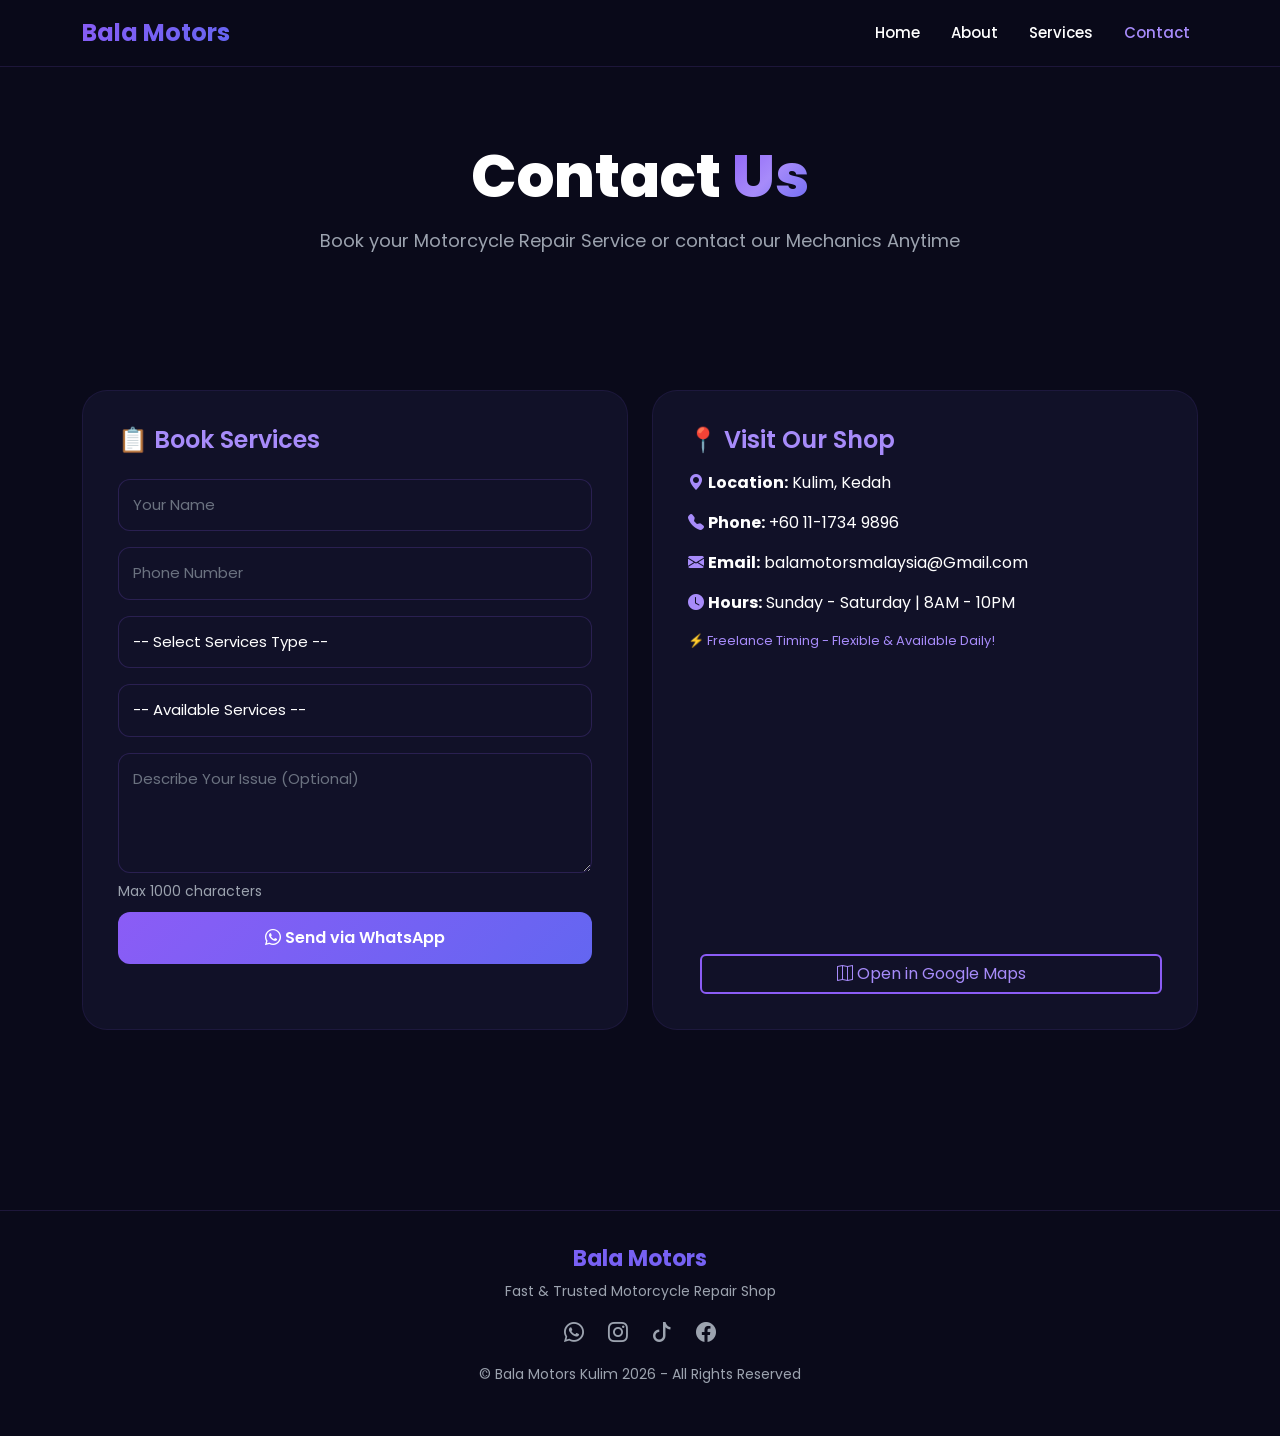
==== Contact.html @ bedce53d "First upload" ====
<!DOCTYPE html>
<html lang="en">
<head>
<meta charset="UTF-8">
<meta name="viewport" content="width=device-width, initial-scale=1.0">

<title>Contact | Bala Motors</title>

<link href="https://cdn.jsdelivr.net/npm/bootstrap@5.3.3/dist/css/bootstrap.min.css" rel="stylesheet">
<link rel="stylesheet" href="https://cdn.jsdelivr.net/npm/bootstrap-icons@1.11.3/font/bootstrap-icons.min.css">
<link href="https://fonts.googleapis.com/css2?family=Poppins:wght@300;400;500;600;700;800&display=swap" rel="stylesheet">
<link href="https://unpkg.com/aos@2.3.4/dist/aos.css" rel="stylesheet">
<link rel="stylesheet" href="style.css">

<style>

.contact-hero{
    padding:140px 0 60px;
    text-align:center;
}

.contact-hero h1{
    font-size:60px;
    font-weight:800;
}

.contact-hero .gradient-text{
    background:linear-gradient(135deg, #8b5cf6, #a78bfa, #6366f1);
    -webkit-background-clip:text;
    -webkit-text-fill-color:transparent;
    background-clip:text;
}

.contact-hero p{
    margin-top:15px;
    color:#9ca3af;
    font-size:18px;
}

.contact-section{
    padding:60px 0 100px;
}

#bookrepair{
    scroll-margin-top:120px;
}

.card-box{
    background:#111128;
    padding:35px;
    border-radius:25px;
    transition:.4s;
    border:1px solid rgba(139,92,246,0.1);
    height:100%;
}

.card-box:hover{
    transform:translateY(-10px);
    border-color:#8b5cf6;
    box-shadow:0 0 30px rgba(139,92,246,0.2);
}

.card-box h4{
    color:#a78bfa;
    font-weight:600;
}

iframe{
    border-radius:15px;
    margin-top:15px;
    border:1px solid rgba(139,92,246,0.2);
}

select.form-control{
    cursor:pointer;
}

.gradient-text-small{
    background:linear-gradient(135deg, #8b5cf6, #a78bfa);
    -webkit-background-clip:text;
    -webkit-text-fill-color:transparent;
    background-clip:text;
}

.text-purple{
    color:#a78bfa !important;
}

</style>

</head>
<body>

<!-- NAVBAR -->
<nav class="navbar navbar-expand-lg navbar-dark fixed-top">
<div class="container">
<a class="navbar-brand" href="index.html">Bala Motors</a>
<button class="navbar-toggler" data-bs-toggle="collapse" data-bs-target="#navbarNav">
<span class="navbar-toggler-icon"></span>
</button>
<div class="collapse navbar-collapse" id="navbarNav">
<ul class="navbar-nav ms-auto">
<li class="nav-item"><a class="nav-link" href="index.html">Home</a></li>
<li class="nav-item"><a class="nav-link" href="About.html">About</a></li>
<li class="nav-item"><a class="nav-link" href="Services.html">Services</a></li>
<li class="nav-item"><a class="nav-link active" href="Contact.html">Contact</a></li>
</ul>
</div>
</div>
</nav>

<!-- HERO -->
<section class="contact-hero">
<div class="container">
<h1 data-aos="fade-up">Contact <span class="gradient-text">Us</span></h1>
<p data-aos="fade-up" data-aos-delay="100">Book your Motorcycle Repair Service or contact our Mechanics Anytime</p>
</div>
</section>

<!-- CONTACT SECTION -->
<section id="bookrepair" class="contact-section">
<div class="container">
<div class="row g-4">

<!-- FORM -->
<div class="col-lg-6">
<div class="card-box">
<h4 class="mb-4">📋 Book Services</h4>

<form id="contactForm" onsubmit="sendBookingToWhatsApp(); return false;">

<input id="name" type="text" class="form-control mb-3" placeholder="Your Name" required>

<input id="phone" type="text" class="form-control mb-3" placeholder="Phone Number" required>

<select id="serviceType" class="form-control mb-3" required onchange="updateAvailableServices(this.value)">
<option value="">-- Select Services Type --</option>
<option value="major">🔧 Major Services (All Motorcycle Types)</option>
<option value="engine">⚙️ Engine & Carburetor Services</option>
<option value="wiring">⚡ Wiring & Electrical Services</option>
<option value="modification">🎨 Modification & Customization</option>
<option value="brake">🛑 Brake & Fuel Services</option>
<option value="tires">🔘 Tires & Wheels</option>
<option value="suspension">🔗 Suspension & Drive Chain</option>
<option value="misc">⭐ Miscellaneous & Special Services</option>
<option value="other">📞 Other Services (Describe Below)</option>
</select>

<select id="availableServices" class="form-control mb-3">
<option value="">-- Available Services --</option>
</select>

<div id="issueSection">
<textarea id="issueDescription" class="form-control mb-3" rows="4" placeholder="Describe Your Issue (Optional)" maxlength="1000"></textarea>
<small class="text-secondary" style="display:block;margin-top:-8px;margin-bottom:10px;">Max 1000 characters</small>
</div>

<button type="submit" class="btn btn-primary-custom w-100">
<i class="bi bi-whatsapp"></i> Send via WhatsApp
</button>

</form>

</div>
</div>

<!-- INFO -->
<div class="col-lg-6">
<div class="card-box">
<h4 class="mb-3">📍 Visit Our Shop</h4>

<p><i class="bi bi-geo-alt-fill text-purple"></i> <strong>Location:</strong> Kulim, Kedah</p>
<p><i class="bi bi-telephone-fill text-purple"></i> <strong>Phone:</strong> +60 11-1734 9896</p>
<p><i class="bi bi-envelope-fill text-purple"></i> <strong>Email:</strong> balamotorsmalaysia@Gmail.com</p>
<p><i class="bi bi-clock-fill text-purple"></i> <strong>Hours:</strong> Sunday - Saturday | 8AM - 10PM</p>
<p style="font-size:13px;color:#a78bfa;margin-top:5px;">⚡ Freelance Timing - Flexible & Available Daily!</p>

<iframe
src="https://www.google.com/maps/embed?pb=!1m18!1m12!1m3!1d3972.1234567890!2d100.123456!3d5.123456!2m3!1f0!2f0!3f0!3m2!1i1024!2i768!4f13.1!3m3!1m2!1s0x0%3A0x0!2zNcKwMDcnMjQuNCJOIDEwMMKwMDcnMjQuNCJF!5e0!3m2!1sen!2smy!4v1234567890"
width="100%"
height="250"
style="border:0;"
allowfullscreen=""
loading="lazy">
</iframe>

<a href="https://maps.app.goo.gl/sVNf9tMuWjyzAWJA9?g_st=ic" target="_blank" class="btn btn-outline-custom mt-3" style="display:block;text-align:center;">
<i class="bi bi-map"></i> Open in Google Maps
</a>

</div>
</div>

</div>
</div>
</section>

<!-- FOOTER -->
<footer>
<div class="container">
<h4>Bala Motors</h4>
<p class="text-secondary">Fast & Trusted Motorcycle Repair Shop</p>
<div class="social-icons">
<a href="https://wa.me/601117349896" target="_blank"><i class="bi bi-whatsapp"></i></a>
<a href="https://www.instagram.com/balamotors_kulim?igsh=MWhoMzZ2YWgzcnhmag%3D%3D&utm_source=qr" target="_blank"><i class="bi bi-instagram"></i></a>
<a href="https://www.tiktok.com/@bala.motors.kulim?_r=1&_t=ZS-96RLqEryTED" target="_blank"><i class="bi bi-tiktok"></i></a>
<a href="#"><i class="bi bi-facebook"></i></a>
</div>
<p class="text-secondary mt-3">© Bala Motors Kulim 2026 - All Rights Reserved</p>
</div>
</footer>

<script src="https://cdn.jsdelivr.net/npm/bootstrap@5.3.3/dist/js/bootstrap.bundle.min.js"></script>
<script src="https://unpkg.com/aos@2.3.4/dist/aos.js"></script>
<script src="script.js"></script>

</body>
</html>
---- style.css ----
/* ========================= */
/* BALA MOTORS - GLOBAL STYLES */
/* ========================= */

*{
    margin:0;
    padding:0;
    box-sizing:border-box;
    font-family:'Poppins',sans-serif;
}

html{
    scroll-behavior:smooth;
}

body{
    background:#0a0a1a;
    color:white;
    overflow-x:hidden;
}

/* ========================= */
/* NAVBAR - COMPACT */
/* ========================= */
.navbar{
    background:rgba(10,10,26,0.95);
    backdrop-filter:blur(15px);
    padding:10px 0;
    z-index:9999;
    border-bottom:1px solid rgba(139,92,246,0.15);
}

.navbar-brand{
    font-size:24px;
    font-weight:700;
    background:linear-gradient(135deg, #8b5cf6, #6366f1);
    -webkit-background-clip:text;
    -webkit-text-fill-color:transparent;
    background-clip:text;
}

.navbar-toggler{
    border:1px solid rgba(139,92,246,0.3);
    padding:5px 8px;
}

.navbar-toggler:focus{
    box-shadow:0 0 10px rgba(139,92,246,0.3);
}

.navbar-toggler-icon{
    background-image:url("data:image/svg+xml,%3csvg xmlns='http://www.w3.org/2000/svg' viewBox='0 0 30 30'%3e%3cpath stroke='rgba(139, 92, 246, 1)' stroke-linecap='round' stroke-miterlimit='10' stroke-width='2' d='M4 7h22M4 15h22M4 23h22'/%3e%3c/svg%3e");
}

.nav-link{
    color:white !important;
    margin-left:15px;
    transition:0.3s;
    font-weight:500;
    font-size:15px;
}

.nav-link:hover,
.nav-link.active{
    color:#a78bfa !important;
}

/* ========================= */
/* BUTTONS */
/* ========================= */
.btn-custom{
    padding:12px 28px;
    border-radius:50px;
    font-weight:600;
    border:none;
    transition:0.4s;
    text-decoration:none;
    display:inline-block;
    font-size:15px;
}

.btn-purple{
    background:linear-gradient(135deg, #8b5cf6, #6366f1);
    color:white;
    box-shadow:0 0 25px rgba(139,92,246,0.4);
}

.btn-purple:hover{
    transform:translateY(-5px);
    box-shadow:0 0 35px rgba(139,92,246,0.6);
    color:white;
}

.btn-outline-custom{
    border:2px solid #8b5cf6;
    color:#a78bfa;
    margin-left:12px;
}

.btn-outline-custom:hover{
    background:linear-gradient(135deg, #8b5cf6, #6366f1);
    color:white;
    transform:translateY(-5px);
    box-shadow:0 0 25px rgba(139,92,246,0.4);
}

.btn-primary-custom{
    background:linear-gradient(135deg, #8b5cf6, #6366f1);
    border:none;
    padding:14px;
    font-weight:600;
    border-radius:12px;
    color:white;
    transition:0.3s;
    cursor:pointer;
}

.btn-primary-custom:hover{
    box-shadow:0 0 30px rgba(139,92,246,0.5);
    color:white;
    transform:translateY(-2px);
}

/* ========================= */
/* SECTION TITLES */
/* ========================= */
.section-title{
    text-align:center;
    margin-bottom:50px;
}

.section-title h2{
    font-size:36px;
    font-weight:700;
}

.section-title p{
    color:#9ca3af;
    font-size:17px;
}

.text-secondary{
    color:#9ca3af !important;
}

.text-purple{
    color:#a78bfa !important;
}

/* ========================= */
/* CARDS */
/* ========================= */
.card-custom{
    background:#111128;
    padding:30px;
    border-radius:20px;
    transition:0.4s;
    border:1px solid rgba(139,92,246,0.1);
    height:100%;
}

.card-custom:hover{
    transform:translateY(-10px);
    border-color:#8b5cf6;
    box-shadow:0 0 30px rgba(139,92,246,0.2);
}

/* ========================= */
/* FORM */
/* ========================= */
.form-control{
    background:#111128;
    border:1px solid rgba(139,92,246,0.2);
    color:white;
    padding:14px;
    font-size:15px;
    border-radius:12px;
}

.form-control:focus{
    background:#111128;
    color:white;
    border-color:#8b5cf6;
    box-shadow:0 0 15px rgba(139,92,246,0.15);
}

.form-control::placeholder{
    color:#6b7280;
}

.form-control option{
    background:#111128;
    color:white;
}

textarea.form-control{
    resize:vertical;
}

/* ========================= */
/* FOOTER */
/* ========================= */
footer{
    background:#0a0a1a;
    padding:35px 0;
    text-align:center;
    margin-top:80px;
    border-top:1px solid rgba(139,92,246,0.15);
}

footer h4{
    background:linear-gradient(135deg, #8b5cf6, #6366f1);
    -webkit-background-clip:text;
    -webkit-text-fill-color:transparent;
    background-clip:text;
    font-weight:700;
    font-size:22px;
}

footer .text-secondary{
    color:#9ca3af !important;
    font-size:14px;
}

footer .social-icons{
    margin-top:15px;
}

footer .social-icons a{
    color:#9ca3af;
    font-size:20px;
    margin:0 10px;
    transition:0.3s;
    display:inline-block;
    text-decoration:none;
}

footer .social-icons a:hover{
    color:#8b5cf6;
    transform:translateY(-3px);
}

/* ========================= */
/* CHAT SYSTEM */
/* ========================= */
.chat-btn{
    position:fixed;
    bottom:25px;
    right:25px;
    width:55px;
    height:55px;
    background:linear-gradient(135deg, #8b5cf6, #6366f1);
    border-radius:50%;
    display:flex;
    align-items:center;
    justify-content:center;
    font-size:24px;
    cursor:pointer;
    z-index:999999;
    color:white;
    box-shadow:0 0 25px rgba(139,92,246,0.5);
    border:none;
    transition:0.3s;
    animation:pulse 2s infinite;
}

@keyframes pulse{
    0%{box-shadow:0 0 25px rgba(139,92,246,0.5);}
    50%{box-shadow:0 0 45px rgba(139,92,246,0.8);}
    100%{box-shadow:0 0 25px rgba(139,92,246,0.5);}
}

.chat-btn:hover{
    transform:scale(1.1);
    animation:none;
    box-shadow:0 0 50px rgba(139,92,246,0.9);
}

.chat-box{
    position:fixed;
    bottom:90px;
    right:25px;
    width:280px;
    background:#111128;
    border:1px solid #8b5cf6;
    border-radius:15px;
    display:none;
    flex-direction:column;
    z-index:999999;
    overflow:hidden;
}

.chat-header{
    background:linear-gradient(135deg, #8b5cf6, #6366f1);
    padding:10px 15px;
    display:flex;
    justify-content:space-between;
    align-items:center;
    font-weight:600;
    color:white;
    font-size:14px;
}

.chat-header span:last-child{
    cursor:pointer;
    font-size:18px;
}

.chat-header span:last-child:hover{
    color:#000;
}

.chat-body{
    padding:15px;
}

.chat-msg{
    font-size:14px;
    color:#9ca3af;
    margin-bottom:15px;
}

.chat-box button{
    width:100%;
    margin-top:8px;
    padding:10px;
    border:none;
    border-radius:8px;
    background:#1a1a3e;
    color:white;
    cursor:pointer;
    transition:0.3s;
    font-size:13px;
    text-align:left;
    padding-left:15px;
    border:1px solid rgba(139,92,246,0.2);
}

.chat-box button:hover{
    background:linear-gradient(135deg, #8b5cf6, #6366f1);
    transform:translateX(5px);
}

/* ========================= */
/* SCROLLBAR */
/* ========================= */
::-webkit-scrollbar{
    width:8px;
}

::-webkit-scrollbar-track{
    background:#0a0a1a;
}

::-webkit-scrollbar-thumb{
    background:#8b5cf6;
    border-radius:10px;
}

::-webkit-scrollbar-thumb:hover{
    background:#6366f1;
}

/* ========================= */
/* RESPONSIVE - TABLET */
/* ========================= */
@media(max-width:991px){
    .navbar{
        padding:8px 0;
    }
    .navbar-brand{
        font-size:20px;
    }
    .nav-link{
        margin-left:0;
        padding:10px 0;
        text-align:center;
        font-size:16px;
    }
    .navbar-collapse{
        background:rgba(10,10,26,0.98);
        border-radius:15px;
        padding:15px;
        margin-top:10px;
        border:1px solid rgba(139,92,246,0.2);
    }
    
    .hero{
        padding-top:80px;
        text-align:center;
    }
    .hero-text h1{
        font-size:36px;
    }
    .phone-container{
        margin-top:40px;
    }
    .phone-image{
        max-width:280px;
    }
    .stats{
        justify-content:center;
        gap:20px;
    }
    .stat-box h2{
        font-size:24px;
    }
    
    .btn-outline-custom{
        margin-left:0;
        margin-top:12px;
    }
    
    .section-title h2{
        font-size:28px;
    }
    .section-title p{
        font-size:15px;
    }
    
    .welcome-text{
        font-size:18px;
    }
    
    .services-hero h1,
    .about-hero h1,
    .contact-hero h1{
        font-size:38px;
    }
    
    .image-slider img{
        height:280px;
    }
    
    footer{
        padding:25px 0;
    }
    footer h4{
        font-size:20px;
    }
}

/* ========================= */
/* RESPONSIVE - MOBILE */
/* ========================= */
@media(max-width:576px){
    .navbar{
        padding:6px 0;
    }
    .navbar-brand{
        font-size:18px;
    }
    
    .hero{
        padding-top:70px;
        min-height:auto;
        padding-bottom:40px;
    }
    .hero-text h1{
        font-size:26px;
    }
    .hero-text .highlight{
        font-size:13px;
        padding:4px 10px;
    }
    .hero-text p{
        font-size:14px;
    }
    .hero-btns{
        margin-top:25px;
    }
    .hero-btns .btn-custom{
        display:block;
        width:100%;
        text-align:center;
        margin-bottom:10px;
    }
    .hero-btns .btn-outline-custom{
        margin-left:0;
    }
    
    .stats{
        gap:15px;
        margin-top:25px;
    }
    .stat-box h2{
        font-size:20px;
    }
    .stat-box p{
        font-size:12px;
    }
    
    .phone-container{
        margin-top:30px;
    }
    .phone-image{
        max-width:220px;
    }
    .phone-glow{
        width:200px;
        height:200px;
    }
    
    .section-title h2{
        font-size:22px;
    }
    .section-title p{
        font-size:14px;
    }
    
    .welcome-section{
        padding:40px 0;
    }
    .welcome-text{
        font-size:16px;
    }
    
    .image-slider img{
        height:200px;
    }
    .slider-btn{
        width:32px;
        height:32px;
        font-size:14px;
    }
    
    .services-hero,
    .about-hero{
        padding:100px 0 40px;
    }
    .services-hero h1,
    .about-hero h1{
        font-size:30px;
    }
    .services-hero p,
    .about-hero p{
        font-size:14px;
    }
    
    .contact-hero{
        padding:110px 0 40px;
    }
    .contact-hero h1{
        font-size:32px;
    }
    .contact-hero p{
        font-size:14px;
    }
    
    .card-custom,
    .service-card,
    .card-box{
        padding:20px 15px;
    }
    .service-card h4{
        font-size:17px;
    }
    .service-card ul li{
        font-size:13px;
    }
    
    .team-card img{
        width:80px;
        height:80px;
    }
    
    .stats-section .col-6{
        margin-bottom:15px;
    }
    .stats-section h2{
        font-size:22px;
    }
    .stats-section p{
        font-size:12px;
    }
    
    .chat-btn{
        width:48px;
        height:48px;
        font-size:20px;
        bottom:20px;
        right:15px;
    }
    .chat-box{
        width:260px;
        bottom:80px;
        right:15px;
    }
    
    footer{
        padding:20px 0;
        margin-top:50px;
    }
    footer h4{
        font-size:18px;
    }
    footer .text-secondary{
        font-size:12px;
    }
    footer .social-icons a{
        font-size:18px;
        margin:0 8px;
    }
    
    .btn-custom{
        padding:10px 20px;
        font-size:14px;
    }
    
    .btn-primary-custom{
        padding:12px;
        font-size:14px;
    }
    
    iframe{
        height:200px;
    }
}
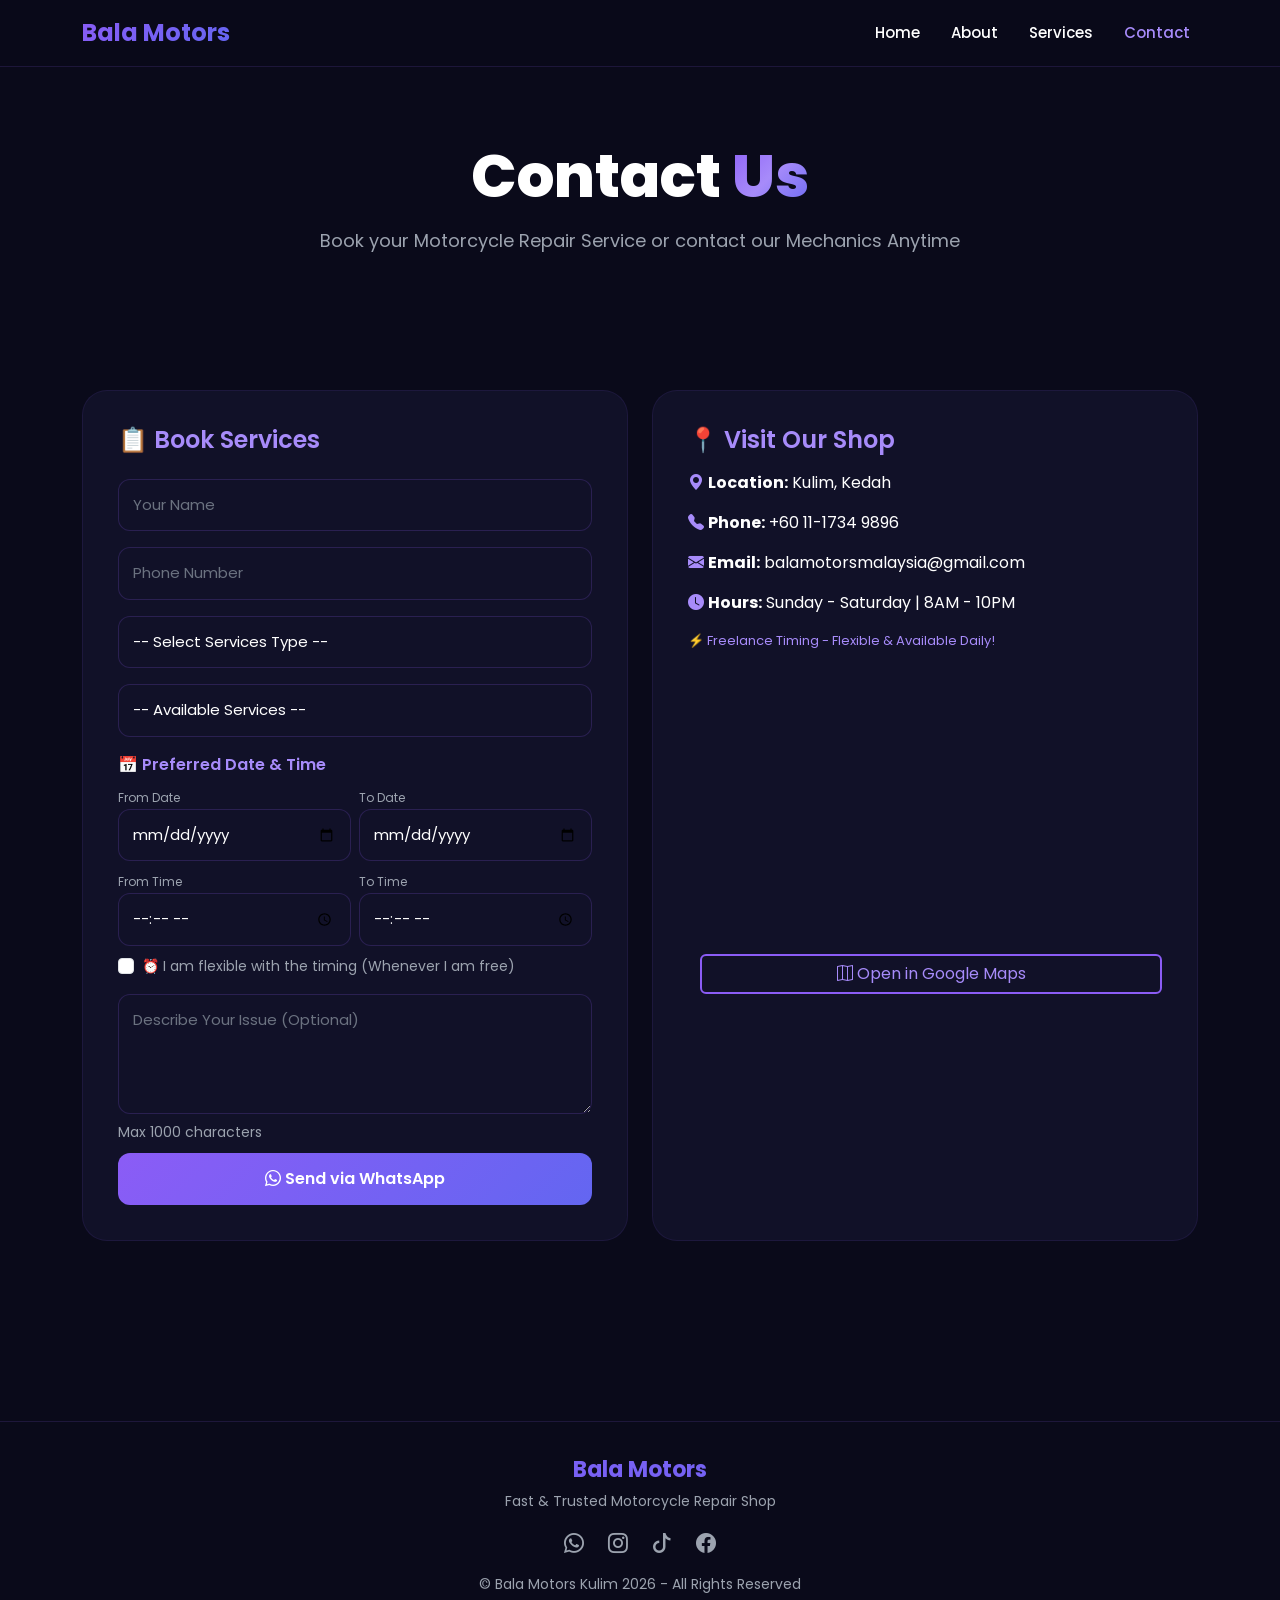
==== commit c880e764: "Added price calculator, time picker, and map fix" ====
--- a/Contact.html
+++ b/Contact.html
@@ -146,9 +146,62 @@
 <option value="other">📞 Other Services (Describe Below)</option>
 </select>
 
-<select id="availableServices" class="form-control mb-3">
+<select id="availableServices" class="form-control mb-3" onchange="calculateEstimate()">
 <option value="">-- Available Services --</option>
 </select>
+
+<!-- Estimated Price Box -->
+<div id="estimateBox" style="display:none; background:rgba(139,92,246,0.1); border:1px dashed #8b5cf6; border-radius:12px; padding:15px; margin-bottom:15px; justify-content:space-between; align-items:center;">
+    <span style="color:#a78bfa; font-weight:600;">💰 Estimated Price:</span>
+    <span id="estimatePrice" style="color:white; font-size:20px; font-weight:700;">RM 0</span>
+</div>
+
+<!-- Preferred Time Section -->
+<div class="mb-3">
+    <label style="color:#a78bfa; font-weight:600; margin-bottom:8px; display:block;">📅 Preferred Date & Time</label>
+    
+    <!-- Date Pickers (From & To) -->
+    <div class="row g-2 mb-2">
+        <div class="col-6">
+            <label style="color:#9ca3af; font-size:12px;">From Date</label>
+            <input type="date" id="preferredDateFrom" class="form-control">
+        </div>
+        <div class="col-6">
+            <label style="color:#9ca3af; font-size:12px;">To Date</label>
+            <input type="date" id="preferredDateTo" class="form-control">
+        </div>
+    </div>
+    
+    <!-- Time Pickers (From & To) -->
+    <div class="row g-2 mb-2">
+        <div class="col-6">
+            <label style="color:#9ca3af; font-size:12px;">From Time</label>
+            <input type="time" id="preferredTimeFrom" class="form-control">
+        </div>
+        <div class="col-6">
+            <label style="color:#9ca3af; font-size:12px;">To Time</label>
+            <input type="time" id="preferredTimeTo" class="form-control">
+        </div>
+    </div>
+
+    <!-- Real-time Past Time Warning -->
+    <div id="pastTimeWarning" style="display:none; color:#fbbf24; font-size:12px; margin-top:5px; margin-bottom:5px;">
+        ⚠️ Past time is not allowed. Please select a time from now onwards.
+    </div>
+
+    <!-- Flexible Checkbox -->
+    <div class="form-check mt-2">
+        <input class="form-check-input" type="checkbox" id="flexibleTime" onchange="toggleTimeSelection()">
+        <label class="form-check-label" for="flexibleTime" style="color:#9ca3af; font-size:14px; cursor:pointer;">
+            ⏰ I am flexible with the timing (Whenever I am free)
+        </label>
+    </div>
+
+    <!-- Validation Error Message -->
+    <div id="timeError" style="display:none; color:#ef4444; font-size:13px; margin-top:5px;">
+        ⚠️ Please select your preferred time or check the 'Whenever I am free' box.
+    </div>
+</div>
 
 <div id="issueSection">
 <textarea id="issueDescription" class="form-control mb-3" rows="4" placeholder="Describe Your Issue (Optional)" maxlength="1000"></textarea>
@@ -171,12 +224,12 @@
 
 <p><i class="bi bi-geo-alt-fill text-purple"></i> <strong>Location:</strong> Kulim, Kedah</p>
 <p><i class="bi bi-telephone-fill text-purple"></i> <strong>Phone:</strong> +60 11-1734 9896</p>
-<p><i class="bi bi-envelope-fill text-purple"></i> <strong>Email:</strong> balamotorsmalaysia@Gmail.com</p>
+<p><i class="bi bi-envelope-fill text-purple"></i> <strong>Email:</strong> balamotorsmalaysia@gmail.com</p>
 <p><i class="bi bi-clock-fill text-purple"></i> <strong>Hours:</strong> Sunday - Saturday | 8AM - 10PM</p>
 <p style="font-size:13px;color:#a78bfa;margin-top:5px;">⚡ Freelance Timing - Flexible & Available Daily!</p>
 
 <iframe
-src="https://www.google.com/maps/embed?pb=!1m18!1m12!1m3!1d3972.1234567890!2d100.123456!3d5.123456!2m3!1f0!2f0!3f0!3m2!1i1024!2i768!4f13.1!3m3!1m2!1s0x0%3A0x0!2zNcKwMDcnMjQuNCJOIDEwMMKwMDcnMjQuNCJF!5e0!3m2!1sen!2smy!4v1234567890"
+src="https://www.google.com/maps/embed?pb=!1m18!1m12!1m3!1d4194.764864587292!2d100.57176031076054!3d5.362786635539501!2m3!1f0!2f0!3f0!3m2!1i1024!2i768!4f13.1!3m3!1m2!1s0x304acb0470b19287%3A0x251366f91ad12b47!2sBALA%20MOTORS!5e1!3m2!1sen!2smy!4v1790273824812!5m2!1sen!2smy"
 width="100%"
 height="250"
 style="border:0;"
--- a/style.css
+++ b/style.css
@@ -362,6 +362,46 @@
 }
 
 /* ========================= */
+/* SERVICE PRICE STYLING */
+/* ========================= */
+.service-card ul li .price {
+    color: #a78bfa;
+    font-weight: 600;
+    font-size: 14px;
+    white-space: nowrap;
+}
+
+/* ========================= */
+/* NEW: DISABLED FORM FIELDS */
+/* ========================= */
+.form-control:disabled {
+    background-color: #1a1a3e;
+    color: #6b7280;
+    cursor: not-allowed;
+    border-color: rgba(139,92,246,0.05);
+}
+.form-check-input:disabled {
+    cursor: not-allowed;
+    opacity: 0.5;
+}
+
+/* ========================= */
+/* NEW: ESTIMATE PRICE BOX */
+/* ========================= */
+#estimateBox {
+    transition: all 0.3s ease;
+}
+#estimateBox span:first-child {
+    color: #a78bfa;
+    font-weight: 600;
+}
+#estimateBox span:last-child {
+    color: #ffffff;
+    font-size: 20px;
+    font-weight: 700;
+}
+
+/* ========================= */
 /* RESPONSIVE - TABLET */
 /* ========================= */
 @media(max-width:991px){
@@ -615,4 +655,16 @@
     iframe{
         height:200px;
     }
+}
+
+/* Disabled form fields */
+.form-control:disabled {
+    background-color: #1a1a3e;
+    color: #6b7280;
+    cursor: not-allowed;
+    border-color: rgba(139,92,246,0.05);
+}
+.form-check-input:disabled {
+    cursor: not-allowed;
+    opacity: 0.5;
 }
